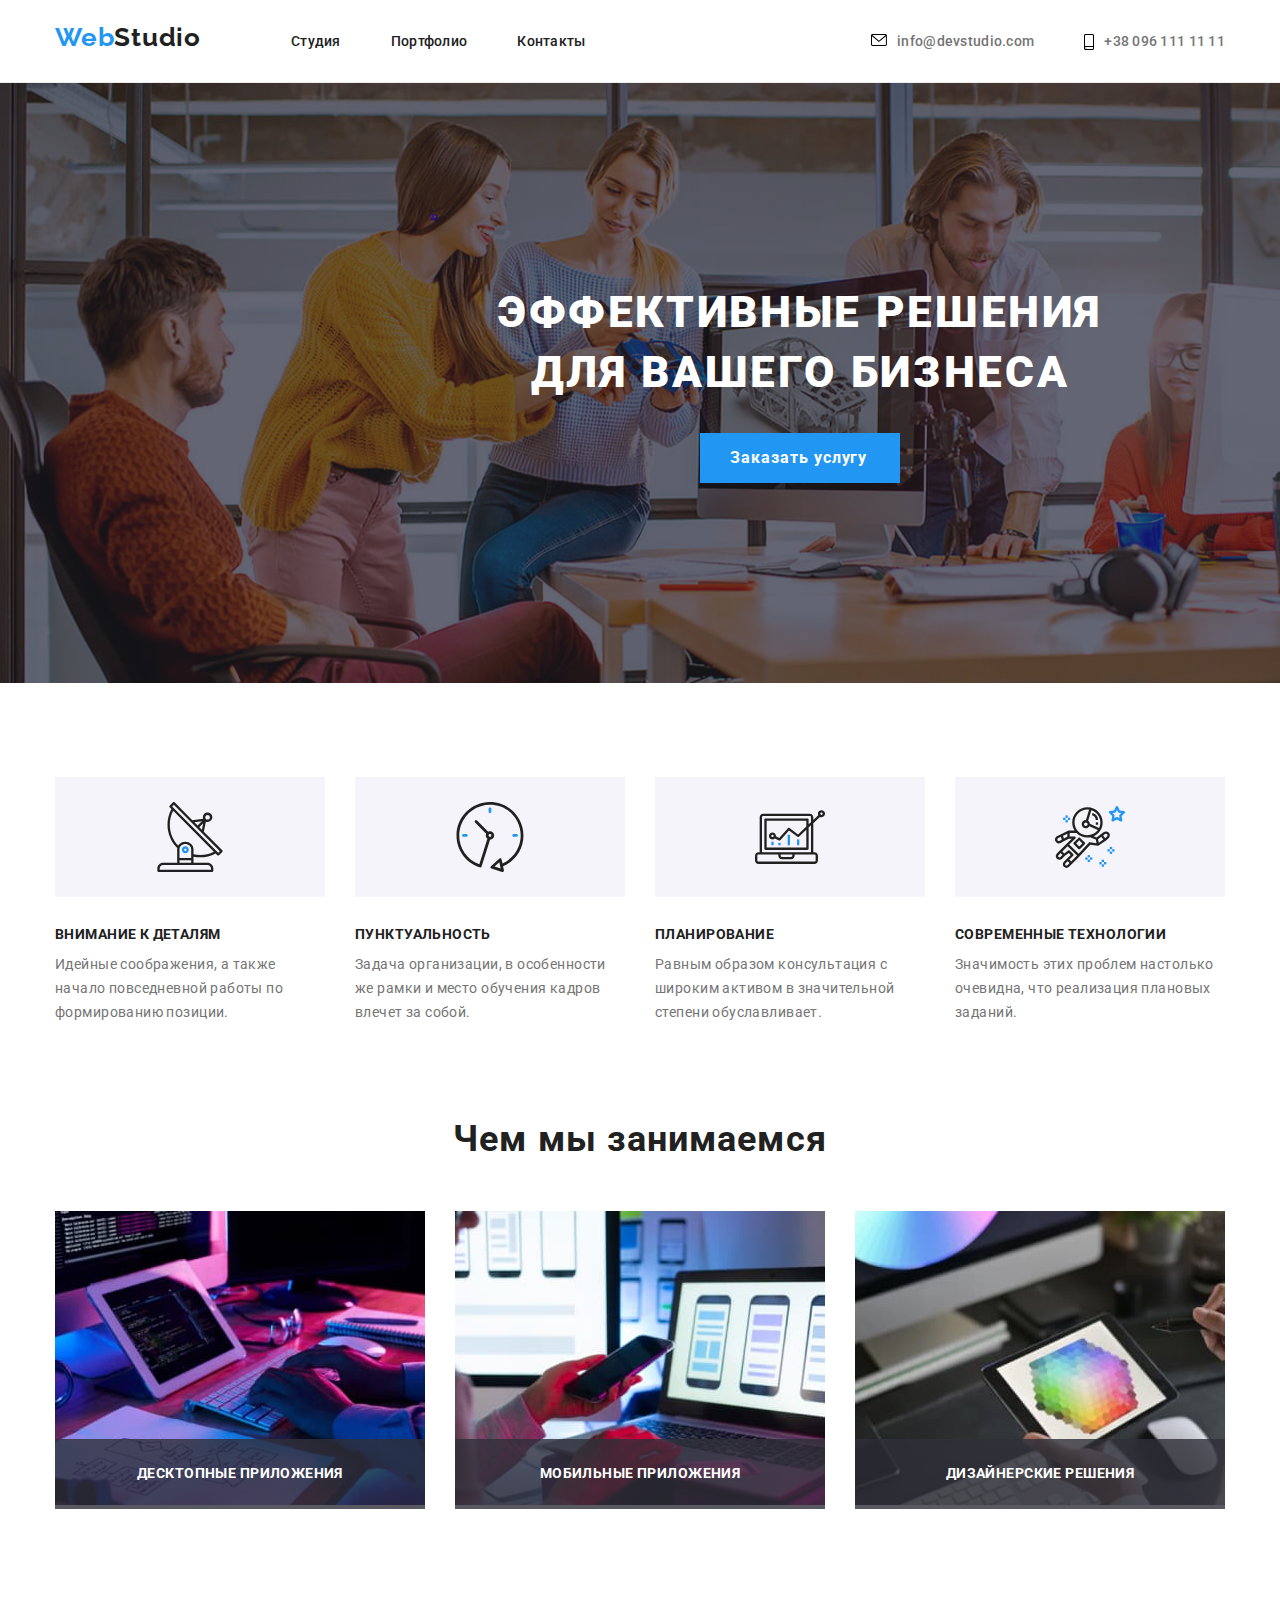
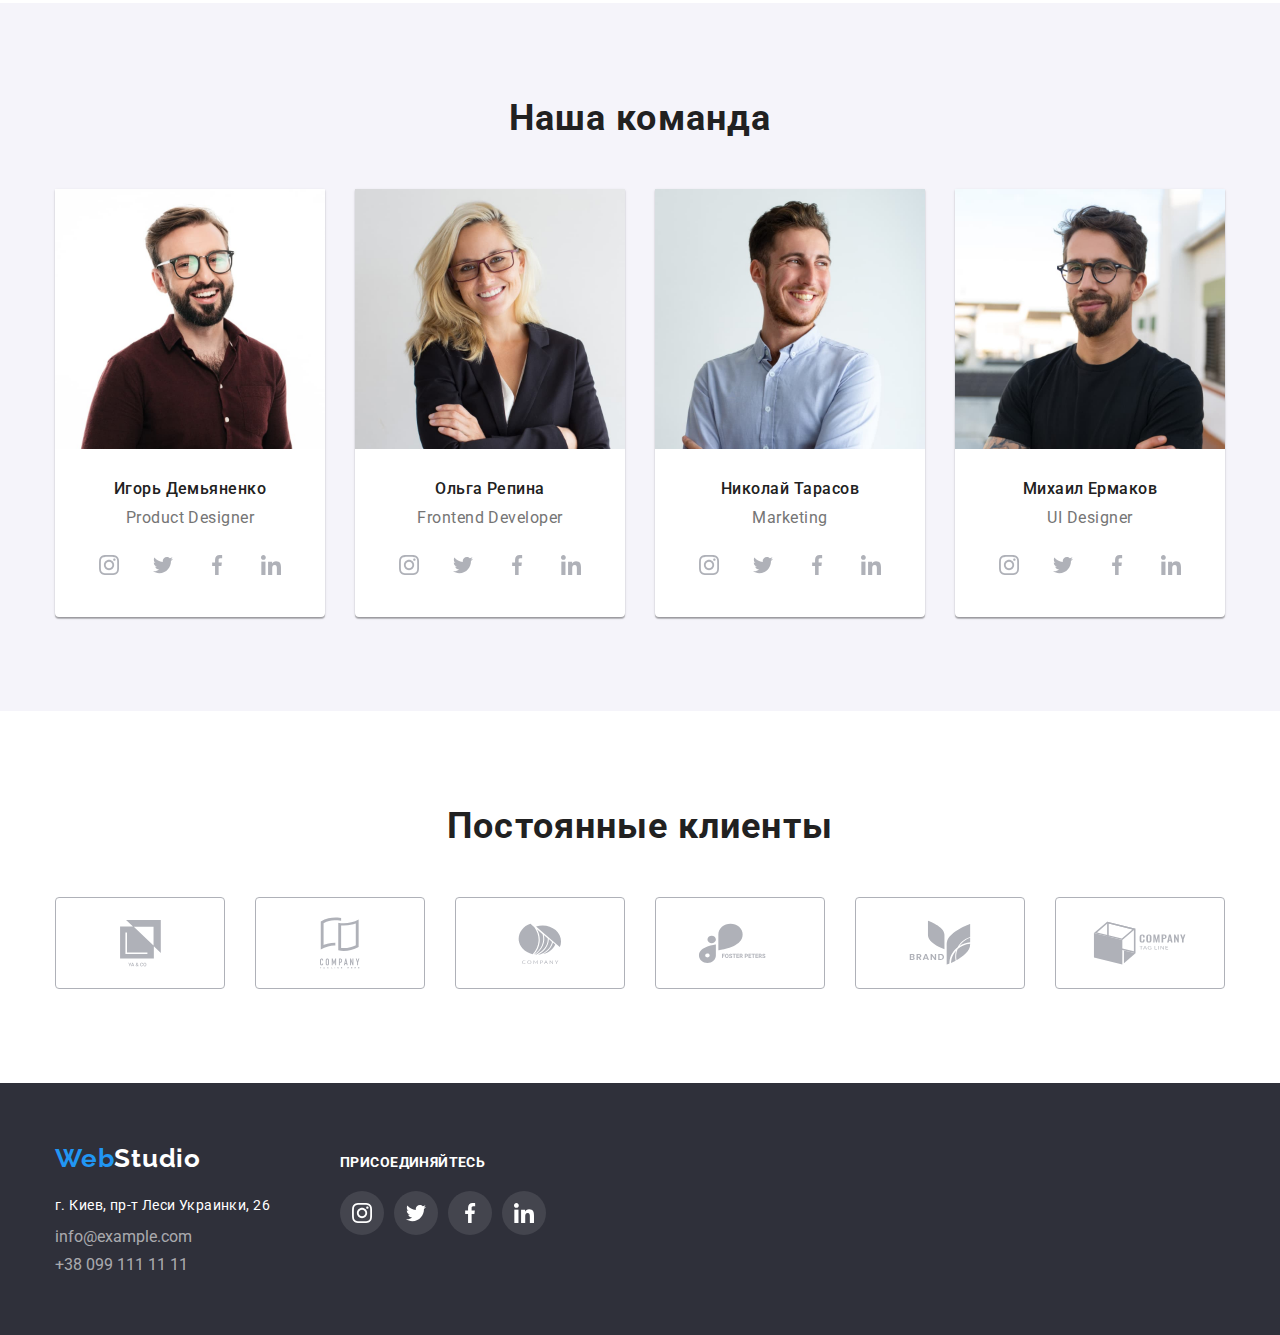
==== index.html @ 9658bedc "copy" ====
<!DOCTYPE html>
<html lang="ru">
  <head>
    <meta charset="UTF-8" />
    <meta http-equiv="X-UA-Compatible" content="IE=edge" />
    <meta name="viewport" content="width=device-width, initial-scale=1.0" />
    <!-- normalize link -->
    <link
      rel="stylesheet"
      href="https://cdnjs.cloudflare.com/ajax/libs/modern-normalize/1.0.0/modern-normalize.min.css"
    />
    <!-- font family link -->
    <link rel="preconnect" href="https://fonts.googleapis.com" />
    <link rel="preconnect" href="https://fonts.gstatic.com" crossorigin />
    <link
      href="https://fonts.googleapis.com/css2?family=Raleway:wght@700&family=Roboto:wght@400;500;700;900&display=swap"
      rel="stylesheet"
    />
    <!-- css style link -->
    <link rel="stylesheet" href="./css/style.css" />
    <title>WebStudio</title>
  </head>

  <body>
    <!-- Header -->
    <header class="header">
      <div class="container">
        <a id="logo" href="" lang="en"><span>Web</span>Studio</a>
        <!-- Navigation -->
        <nav>
          <ul class="nostyle-ul header-nav header-links">
            <li>
              <a href="./index.html">Студия</a>
            </li>
            <li>
              <a href="./portfolio.html">Портфолио</a>
            </li>
            <li>
              <a href="">Контакты</a>
            </li>
          </ul>
        </nav>
        <!-- Contact Info -->
        <ul class="nostyle-ul header-contacts header-links">
          <li>
            <a href="mailto:info@devstudio.com" target="_blank" rel="noopener noreferrer">
              <div>
                <svg class="icon-envelope">
                  <use href="./img/spite.svg#icon-envelope"></use>
                </svg>
              </div>
              <div>info@devstudio.com</div>
            </a>
          </li>
          <li>
            <a href="tel:+380961111111">
              <div>
                <svg class="icon-smartphone">
                  <use href="./img/spite.svg#icon-smartphone"></use>
                </svg>
              </div>
              <div>+38 096 111 11 11</div>
            </a>
          </li>
        </ul>
      </div>
    </header>
    <!-- Main -->
    <main>
      <!-- Hero -->
      <section class="hero">
        <div class="container">
          <h1>Эффективные решения для вашего бизнеса</h1>
          <button type="button" data-modal-open>Заказать услугу</button>
        </div>
      </section>
      <!-- Strength -->
      <section class="strength">
        <div class="container">
          <h2 hidden>Strength</h2>
          <ul class="nostyle-ul">
            <li>
              <div class="strength-img-container">
                <svg class="strength-icons">
                  <use href="./img/spite.svg#icon-antenna"></use>
                </svg>
              </div>
              <h3>Внимание к деталям</h3>
              <p>
                Идейные соображения, а также начало повседневной работы по формированию позиции.
              </p>
            </li>
            <li>
              <div class="strength-img-container">
                <svg class="strength-icons">
                  <use href="./img/spite.svg#icon-clock"></use>
                </svg>
              </div>
              <h3>Пунктуальность</h3>
              <p>
                Задача организации, в особенности же рамки и место обучения кадров влечет за собой.
              </p>
            </li>
            <li>
              <div class="strength-img-container">
                <svg class="strength-icons">
                  <use href="./img/spite.svg#icon-diagram"></use>
                </svg>
              </div>
              <h3>Планирование</h3>
              <p>
                Равным образом консультация с широким активом в значительной степени обуславливает.
              </p>
            </li>
            <li>
              <div class="strength-img-container">
                <svg class="strength-icons">
                  <use href="./img/spite.svg#icon-astronaut"></use>
                </svg>
              </div>
              <h3>Современные технологии</h3>
              <p>Значимость этих проблем настолько очевидна, что реализация плановых заданий.</p>
            </li>
          </ul>
        </div>
      </section>
      <!-- About -->
      <section class="about">
        <div class="container">
          <h2>Чем мы занимаемся</h2>
          <ul class="nostyle-ul">
            <li>
              <img src="./img/about/pc.jpg" alt="pc" width="370" height="294" />
              <p>Десктопные приложения</p>
            </li>
            <li>
              <img src="./img/about/phone.jpg" alt="phone" width="370" height="294" />
              <p>Мобильные приложения</p>
            </li>
            <li>
              <img src="./img/about/tablet.jpg" alt="tablet" width="370" height="294" />
              <p>Дизайнерские решения</p>
            </li>
          </ul>
        </div>
      </section>
      <!-- Team -->
      <section class="team">
        <div class="container">
          <h2>Наша команда</h2>
          <ul class="nostyle-ul">
            <li>
              <img
                src="./img/team/product_designer.jpg"
                alt="Product Designe"
                width="270"
                height="260"
              />
              <div class="team-member">
                <h3>Игорь Демьяненко</h3>
                <p lang="en">Product Designer</p>
                <div class="sm-list-container">
                  <a class="sm-icon-container" href="">
                    <svg class="sm-icon">
                      <use href="./img/spite.svg#icon-instagram"></use>
                    </svg>
                  </a>
                  <a class="sm-icon-container" href="">
                    <svg class="sm-icon">
                      <use href="./img/spite.svg#icon-twitter"></use>
                    </svg>
                  </a>
                  <a class="sm-icon-container" href="">
                    <svg class="sm-icon">
                      <use href="./img/spite.svg#icon-facebook"></use>
                    </svg>
                  </a>
                  <a class="sm-icon-container" href="">
                    <svg class="sm-icon">
                      <use href="./img/spite.svg#icon-linkedin"></use>
                    </svg>
                  </a>
                </div>
              </div>
            </li>
            <li>
              <img
                src="./img/team/frontend_developer.jpg"
                alt="Frontend Developer"
                width="270"
                height="260"
              />
              <div class="team-member">
                <h3>Ольга Репина</h3>
                <p lang="en">Frontend Developer</p>
                <div class="sm-list-container">
                  <a class="sm-icon-container" href="">
                    <svg class="sm-icon">
                      <use href="./img/spite.svg#icon-instagram"></use>
                    </svg>
                  </a>
                  <a class="sm-icon-container" href="">
                    <svg class="sm-icon">
                      <use href="./img/spite.svg#icon-twitter"></use>
                    </svg>
                  </a>
                  <a class="sm-icon-container" href="">
                    <svg class="sm-icon">
                      <use href="./img/spite.svg#icon-facebook"></use>
                    </svg>
                  </a>
                  <a class="sm-icon-container" href="">
                    <svg class="sm-icon">
                      <use href="./img/spite.svg#icon-linkedin"></use>
                    </svg>
                  </a>
                </div>
              </div>
            </li>
            <li>
              <img src="./img/team/marketing.jpg" alt="Marketing" width="270" height="260" />
              <div class="team-member">
                <h3>Николай Тарасов</h3>
                <p lang="en">Marketing</p>
                <div class="sm-list-container">
                  <a class="sm-icon-container" href="">
                    <svg class="sm-icon">
                      <use href="./img/spite.svg#icon-instagram"></use>
                    </svg>
                  </a>
                  <a class="sm-icon-container" href="">
                    <svg class="sm-icon">
                      <use href="./img/spite.svg#icon-twitter"></use>
                    </svg>
                  </a>
                  <a class="sm-icon-container" href="">
                    <svg class="sm-icon">
                      <use href="./img/spite.svg#icon-facebook"></use>
                    </svg>
                  </a>
                  <a class="sm-icon-container" href="">
                    <svg class="sm-icon">
                      <use href="./img/spite.svg#icon-linkedin"></use>
                    </svg>
                  </a>
                </div>
              </div>
            </li>
            <li>
              <img src="./img/team/ui_designer.jpg" alt="UI Designer" width="270" height="260" />
              <div class="team-member">
                <h3>Михаил Ермаков</h3>
                <p lang="en">UI Designer</p>
                <div class="sm-list-container">
                  <a class="sm-icon-container" href="">
                    <svg class="sm-icon">
                      <use href="./img/spite.svg#icon-instagram"></use>
                    </svg>
                  </a>
                  <a class="sm-icon-container" href="">
                    <svg class="sm-icon">
                      <use href="./img/spite.svg#icon-twitter"></use>
                    </svg>
                  </a>
                  <a class="sm-icon-container" href="">
                    <svg class="sm-icon">
                      <use href="./img/spite.svg#icon-facebook"></use>
                    </svg>
                  </a>
                  <a class="sm-icon-container" href="">
                    <svg class="sm-icon">
                      <use href="./img/spite.svg#icon-linkedin"></use>
                    </svg>
                  </a>
                </div>
              </div>
            </li>
          </ul>
        </div>
      </section>
      <!-- Clients -->
      <section class="clients">
        <div class="container">
          <h2>Постоянные клиенты</h2>
          <ul class="nostyle-ul clients-list-container">
            <li>
              <a class="clients-icon-container" href="">
                <svg width="41px" height="46.7px">
                  <use href="./img/spite.svg#icon-client-1"></use>
                </svg>
              </a>
            </li>
            <li>
              <a class="clients-icon-container" href="">
                <svg width="40px" height="52px">
                  <use href="./img/spite.svg#icon-client-2"></use>
                </svg>
              </a>
            </li>
            <li>
              <a class="clients-icon-container" href="">
                <svg width="43.5px" height="41.2px">
                  <use href="./img/spite.svg#icon-client-3"></use>
                </svg>
              </a>
            </li>
            <li>
              <a class="clients-icon-container" href="">
                <svg width="84.4px" height="40.6px">
                  <use href="./img/spite.svg#icon-client-4"></use>
                </svg>
              </a>
            </li>
            <li>
              <a class="clients-icon-container" href="">
                <svg width="62.5px" height="45.4px">
                  <use href="./img/spite.svg#icon-client-5"></use>
                </svg>
              </a>
            </li>
            <li>
              <a class="clients-icon-container" href="">
                <svg width="93.8px" height="43.9px">
                  <use href="./img/spite.svg#icon-client-6"></use>
                </svg>
              </a>
            </li>
          </ul>
        </div>
      </section>
    </main>
    <!-- Footer -->
    <footer class="footer">
      <div class="container">
        <address class="address">
          <a id="logo" href="" lang="ea"><span>Web</span>Studio</a>
          <ul class="nostyle-ul">
            <li>
              <a
                class="address-location"
                href="https://goo.gl/maps/qdQRPe8Dp2wHUqhv6"
                target="_blank"
                rel="noopener noreferrer"
                >г. Киев, пр-т Леси Украинки, 26</a
              >
            </li>
            <li>
              <a class="address-contacts" href="mailto:info@example.com">info@example.com</a>
            </li>
            <li>
              <a class="address-contacts" href="tel:+380991111111">+38 099 111 11 11</a>
            </li>
          </ul>
        </address>
        <div class="footer-sm">
          <p>присоединяйтесь</p>
          <div class="sm-list-container">
            <a class="sm-icon-container" href="">
              <svg class="sm-icon">
                <use href="./img/spite.svg#icon-instagram"></use>
              </svg>
            </a>
            <a class="sm-icon-container" href="">
              <svg class="sm-icon">
                <use href="./img/spite.svg#icon-twitter"></use>
              </svg>
            </a>
            <a class="sm-icon-container" href="">
              <svg class="sm-icon">
                <use href="./img/spite.svg#icon-facebook"></use>
              </svg>
            </a>
            <a class="sm-icon-container" href="">
              <svg class="sm-icon">
                <use href="./img/spite.svg#icon-linkedin"></use>
              </svg>
            </a>
          </div>
        </div>
      </div>
    </footer>
    <!-- Backdrop -->
    <div class="backdrop is-hidden" data-modal>
      <div class="backdrop-content">
        <button class="backdrop-close-button" data-modal-close>
          <svg class="close-button">
            <use href="./img/spite.svg#icon-Vector"></use>
          </svg>
        </button>
      </div>
    </div>
    <!-- js link -->
    <script src="./js/modal.js"></script>
  </body>
</html>
---- css/style.css ----
/* var */
:root {
  --blueish: #2196f3;
  --blackish: #212121;
  --greyish: #757575;
  --main-font: 'Roboto', sans-serif;
  --logo-font: 'Raleway', sans-serif;
}
/* tags */
body {
  font-family: var(--main-font);
  color: var(--blackish);
}
a {
  text-decoration: none;
  color: inherit;
  cursor: pointer;
}
button {
  cursor: pointer;
}
h1,
h2,
h3,
h4,
h5,
h6,
p {
  margin-top: 0;
  margin-bottom: 0;
}
ol,
ul {
  margin-top: 0;
  margin-bottom: 0;
  padding-left: 0;
}
/* global */
.container {
  width: 1200px;
  margin: 0 auto;
  padding: 0 15px;
}
.nostyle-ul {
  list-style: none;
}
#logo {
  font-family: var(--logo-font);
  font-weight: 700;
  font-size: 26px;
  line-height: 1.19;
  letter-spacing: 0.03em;
}
#logo span {
  color: var(--blueish);
}
.sm-list-container {
  width: 206px;
  display: flex;
  justify-content: space-between;
}
.sm-icon-container {
  display: flex;
  justify-content: center;
  align-items: center;
  width: 44px;
  height: 44px;
  border-radius: 50%;
  transition: background-color 250ms cubic-bezier(0.4, 0, 0.2, 1);
}
.sm-icon-container:hover .sm-icon,
.sm-icon-container:focus .sm-icon {
  fill: #ffffff;
}
.sm-icon {
  width: 20px;
  height: 20px;
  fill: #afb1b8;
  transition: fill 250ms cubic-bezier(0.4, 0, 0.2, 1);
}
/* index */
/* header */
.header {
  border-bottom: 1px solid #ececec;
}
.header .container {
  display: flex;
  align-items: baseline;
}
.header #logo {
  margin-right: 90px;
}
.header-links a {
  font-weight: 500;
  font-size: 14px;
  line-height: 1.14;
  letter-spacing: 0.02em;
  transition: color 250ms cubic-bezier(0.4, 0, 0.2, 1), fill 250ms cubic-bezier(0.4, 0, 0.2, 1);
}
.header-links a:hover,
.header-links a:focus {
  color: var(--blueish);
  fill: var(--blueish);
}
.header-nav {
  display: flex;
}
.header-nav li {
  position: relative;
  padding: 32px 0;
}
.header-nav li:not(:last-child) {
  margin-right: 50px;
}
.header-nav a {
  transition: color 250ms cubic-bezier(0.4, 0, 0.2, 1);
}
.header-nav a::after,
.header-nav a::after {
  position: absolute;
  bottom: -1px;
  left: 0;
  content: '';
  width: 100%;
  height: 4px;
  background-color: transparent;
  border-radius: 2px;
  opacity: 1;
  transition: background-color 250ms cubic-bezier(0.4, 0, 0.2, 1);
}
.header-nav a:hover::after,
.header-nav a:focus::after {
  background-color: var(--blueish);
}
.header-contacts {
  display: flex;
  margin-left: auto;
  color: var(--greyish);
}
.header-contacts li:first-child {
  margin-right: 50px;
}

.header-contacts a {
  display: flex;
  flex-direction: row;
}
.header-contacts div:nth-child(2n - 1) {
  margin-right: 10px;
}
.icon-envelope {
  width: 16px;
  height: 12px;
}
.icon-smartphone {
  width: 10px;
  height: 16px;
}
/* main */
/* hero */
.hero {
  background-color: #c4c4c4;
  background-image: linear-gradient(rgba(47, 48, 58, 0.4), rgba(47, 48, 58, 0.4)),
    url('../img/hero/hero-background.png');
  background-size: cover;
  margin: 0 auto;
  width: 1600px;
}
.hero .container {
  padding: 200px 0;
}
.hero h1 {
  margin: 0 auto 30px;
  width: 700px;
  font-weight: 900;
  font-size: 44px;
  line-height: 1.36;
  text-align: center;
  letter-spacing: 0.06em;
  text-transform: uppercase;
  color: #ffffff;
}
.hero button {
  background: var(--blueish);
  display: flex;
  align-items: center;
  margin: auto;
  padding: 10px 30px;
  border: none;
  width: 200px;
  height: 50px;
  font-weight: 700;
  font-size: 16px;
  line-height: 1.88;
  letter-spacing: 0.06em;
  color: #ffffff;
}
/* strength */
.strength {
  padding-top: 94px;
}
.strength ul {
  display: flex;
}
.strength li {
  width: 270px;
}
.strength li:not(:last-child) {
  margin-right: 30px;
}
.strength-img-container {
  background-color: #f5f4fa;
  display: flex;
  justify-content: center;
  align-items: center;
  margin-bottom: 30px;
  height: 120px;
}
.strength-icons {
  width: 70px;
  height: 70px;
}
.strength h3 {
  margin-bottom: 10px;
  font-weight: 700;
  font-size: 14px;
  line-height: 1.14;
  letter-spacing: 0.03em;
  text-transform: uppercase;
}
.strength p {
  font-size: 14px;
  line-height: 1.7;
  letter-spacing: 0.03em;
  color: var(--greyish);
}
/* about */
.about {
  padding-top: 94px;
  padding-bottom: 94px;
}
.about h2 {
  margin-bottom: 50px;
  font-weight: 700;
  font-size: 36px;
  line-height: 1.17;
  text-align: center;
  letter-spacing: 0.03em;
}
.about ul {
  display: flex;
  margin-top: -30px;
  margin-right: -30px;
}
.about li {
  position: relative;
  margin-top: 30px;
  margin-right: 30px;
}
.about p {
  background: rgba(47, 48, 58, 0.8);
  position: absolute;
  bottom: 0;
  left: 0;
  padding: 27px 0;
  width: 100%;
  font-family: var(--main-font);
  font-weight: 700;
  font-size: 14px;
  line-height: 1.14;
  text-align: center;
  letter-spacing: 0.03em;
  text-transform: uppercase;
  color: #ffffff;
}
/* team */
.team {
  background: #f5f4fa;
  padding-top: 94px;
  padding-bottom: 94px;
}
.team h2 {
  margin-bottom: 50px;
  font-weight: 700;
  font-size: 36px;
  line-height: 1.17;
  text-align: center;
  letter-spacing: 0.03em;
}
.team ul {
  display: flex;
  margin-top: -30px;
  margin-right: -30px;
}
.team li {
  background: #ffffff;
  margin-top: 30px;
  margin-right: 30px;
  box-shadow: 0px 1px 3px rgba(0, 0, 0, 0.12), 0px 1px 1px rgba(0, 0, 0, 0.14),
    0px 2px 1px rgba(0, 0, 0, 0.2);
  border-radius: 0px 0px 4px 4px;
}
.team img {
  display: block;
}
.team-member {
  padding: 30px 32px;
}
.team h3 {
  margin-bottom: 10px;
  font-weight: 500;
  font-size: 16px;
  line-height: 1.19;
  text-align: center;
  letter-spacing: 0.03em;
}
.team p {
  margin-bottom: 16px;
  font-weight: 400;
  font-size: 16px;
  line-height: 1.19;
  text-align: center;
  letter-spacing: 0.03em;
  color: var(--greyish);
}
/* clients */
.clients {
  padding-top: 94px;
  padding-bottom: 94px;
}
.clients h2 {
  margin-bottom: 50px;
  font-family: var(--main-font);
  font-weight: 700;
  font-size: 36px;
  line-height: 1.17;
  text-align: center;
  letter-spacing: 0.03em;
  color: var(--blackish);
}
.clients-list-container {
  display: flex;
  justify-content: space-between;
}
.clients-icon-container {
  display: flex;
  justify-content: center;
  align-items: center;
  width: 170px;
  height: 92px;
  border: 1px solid #afb1b8;
  border-radius: 4px;
  fill: #afb1b8;
  transition: fill 250ms cubic-bezier(0.4, 0, 0.2, 1), border 250ms cubic-bezier(0.4, 0, 0.2, 1);
}
.clients-icon-container:hover,
.clients-icon-container:focus {
  fill: var(--blueish);
  border: 1px solid var(--blueish);
  border-radius: 4px;
}
/* portfolio */
.portfolio {
  margin-top: 94px;
  margin-bottom: 94px;
}
.portfolio-navigation {
  margin-bottom: 50px;
  display: flex;
  justify-content: center;
}
.portfolio-navigation li:not(:last-child) {
  margin-right: 8px;
}
.portfolio-navigation button {
  background: #f5f4fa;
  padding: 6px 22px;
  border: none;
  border-radius: 4px;
  font-family: inherit;
  font-weight: 500;
  font-size: 16px;
  line-height: 1.63;
  letter-spacing: 0.03em;
  color: inherit;
  transition: color 250ms cubic-bezier(0.4, 0, 0.2, 1),
    background-color 250ms cubic-bezier(0.4, 0, 0.2, 1);
}
.portfolio-navigation button:hover,
.portfolio-navigation button:focus {
  cursor: pointer;
  color: #ffffff;
  background-color: var(--blueish);
}
.portfolio-content {
  display: flex;
  flex-wrap: wrap;
}
.portfolio-content a {
  display: block;
  transition: box-shadow 250ms cubic-bezier(0.4, 0, 0.2, 1);
}
.portfolio-content a:hover,
.portfolio-content a:focus {
  box-shadow: 0px 1px 1px rgba(0, 0, 0, 0.12), 0px 4px 4px rgba(0, 0, 0, 0.06),
    1px 4px 6px rgba(0, 0, 0, 0.16);
}
.portfolio-content a:hover .portfolio-overlay,
.portfolio-content a:focus .portfolio-overlay {
  transform: none;
}
.portfolio-content li:not(:nth-child(-n + 3)) {
  margin-top: 30px;
}
.portfolio-content li:not(:nth-child(3n)) {
  margin-right: 30px;
}
.portfolio-content img {
  display: block;
}
.portfolio-overlay-container {
  position: relative;
  overflow: hidden;
}
.portfolio .portfolio-overlay {
  background: rgba(33, 150, 243, 0.9);
  display: block;
  position: absolute;
  top: 0;
  left: 0;
  padding: 63px 24px;
  width: 100%;
  height: 100%;
  transform: translateY(100%);
  transition: transform 250ms cubic-bezier(0.4, 0, 0.2, 1);
  overflow: auto;
  font-size: 18px;
  line-height: 1.56;
  color: #ffffff;
}
.portfolio-content-info {
  padding: 20px 24px;
  border: 1px solid #eeeeee;
}
.portfolio-content h2 {
  margin-bottom: 4px;
  font-weight: 700;
  font-size: 18px;
  line-height: 2;
  letter-spacing: 0.06em;
}
.portfolio-content p {
  font-weight: 400;
  font-size: 16px;
  line-height: 1.88;
  letter-spacing: 0.03em;
  color: var(--greyish);
}
/* footer */
.footer {
  background: #2f303a;
  padding-top: 60px;
  padding-bottom: 60px;
}
.footer .container {
  display: flex;
}
.footer #logo {
  font-style: normal;
  color: #ffffff;
}
footer ul {
  margin-top: 20px;
  font-style: normal;
}
.footer li:not(:last-child) {
  margin-bottom: 10px;
}
.address-location {
  font-weight: 400;
  font-size: 14px;
  line-height: 1.71;
  text-align: center;
  letter-spacing: 0.03em;
  color: #ffffff;
}
.address-contacts {
  color: rgba(255, 255, 255, 0.6);
}
.footer-sm {
  margin-top: 12px;
  margin-left: 70px;
}
.footer-sm p {
  margin-bottom: 20px;
  font-family: var(--main-font);
  font-weight: 700;
  font-size: 14px;
  line-height: 1.14;
  letter-spacing: 0.03em;
  text-transform: uppercase;
  color: #ffffff;
}
.footer .sm-icon-container {
  background-color: rgba(255, 255, 255, 0.1);
  border-radius: 50%;
}
.footer .sm-icon {
  fill: #ffffff;
}
.sm-icon-container:hover,
.sm-icon-container:focus {
  background-color: var(--blueish);
}
/* backdrop */
.backdrop {
  background: rgba(0, 0, 0, 0.2);
  position: fixed;
  top: 0;
  left: 0;
  width: 100vw;
  height: 100vh;
}
.backdrop-content {
  background-color: #ffffff;
  position: absolute;
  top: 50%;
  left: 50%;
  transform: translate(-50%, -50%);
  width: 528px;
  height: 581px;
}
.backdrop-close-button {
  background-color: #ffffff;
  display: flex;
  justify-content: center;
  align-items: center;
  position: absolute;
  top: 8px;
  right: 8px;
  width: 30px;
  height: 30px;
  border-radius: 50%;
  border: 1px solid #0000001a;
}
.close-button {
  width: 11px;
  height: 11px;
}
.is-hidden {
  visibility: hidden;
  opacity: 0;
  pointer-events: none;
  transition-property: visibility, opacity;
  transition-duration: 250ms;
  transition-timing-function: cubic-bezier(0.4, 0, 0.2, 1);
}
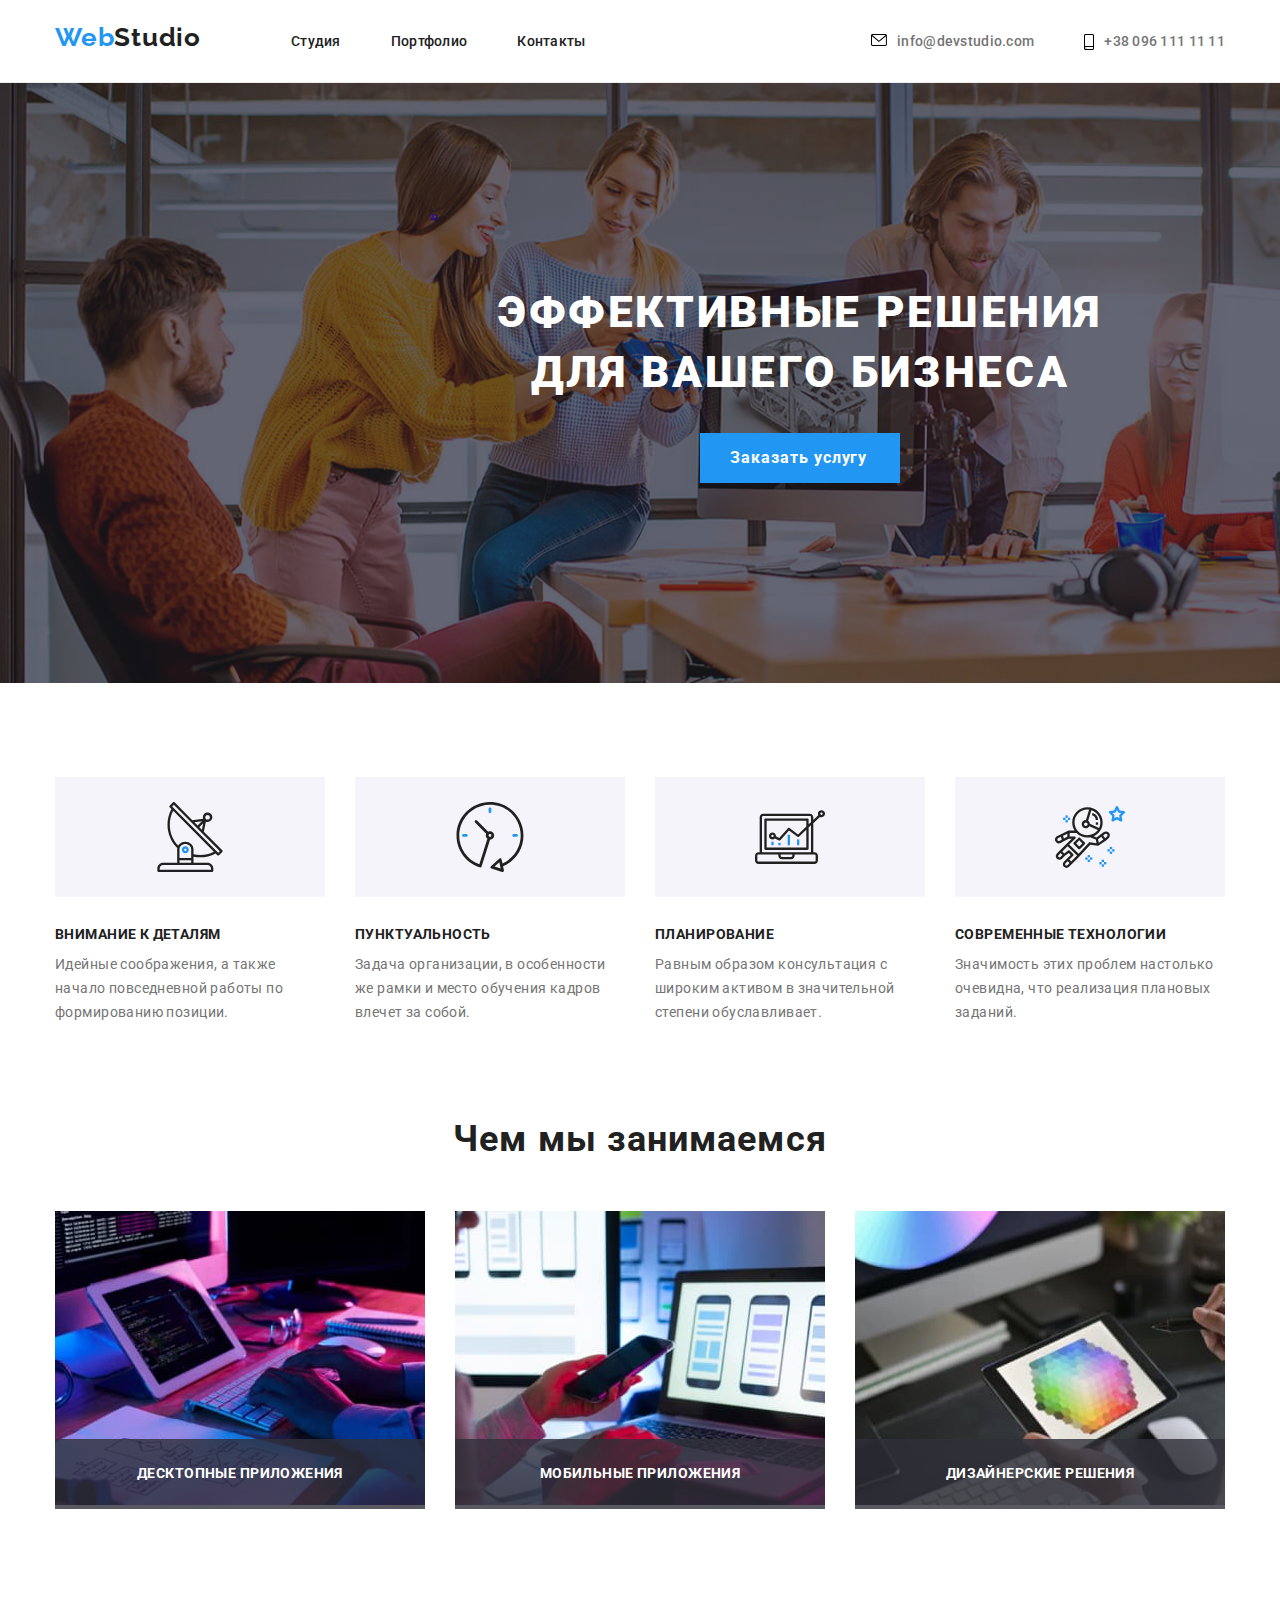
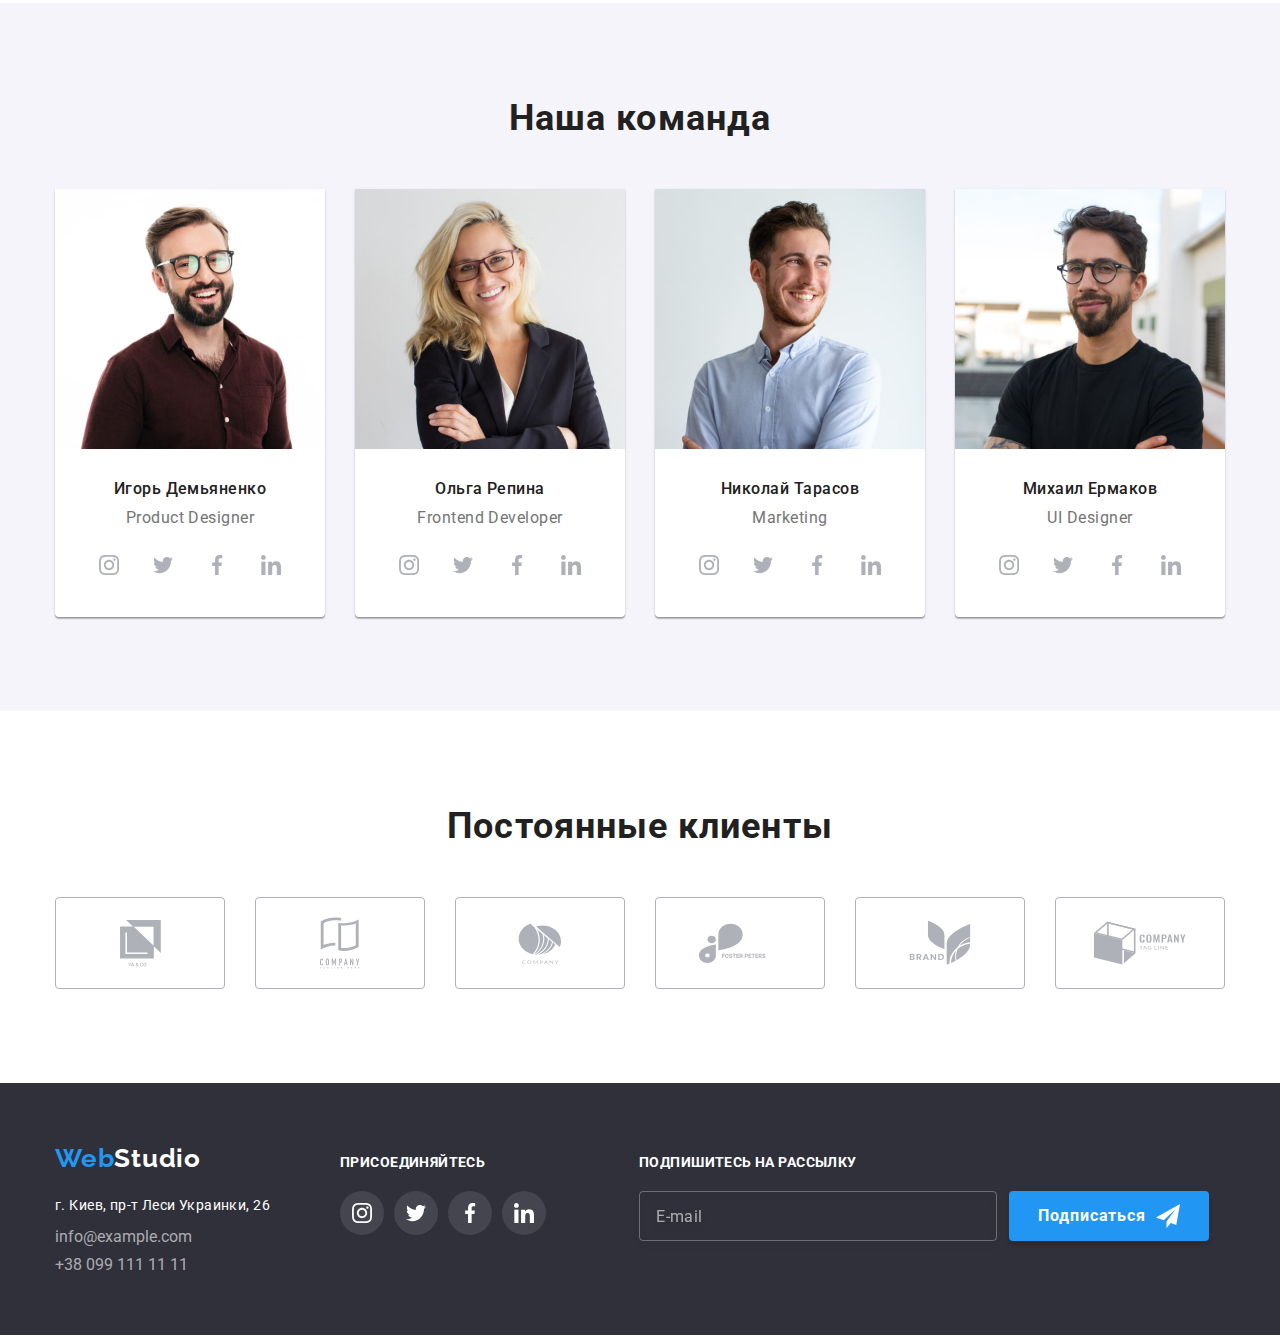
==== commit 88a622b0: "s1.0" ====
--- a/index.html
+++ b/index.html
@@ -377,16 +377,78 @@
             </a>
           </div>
         </div>
+        <div class="footer-email">
+          <p>Подпишитесь на рассылку</p>
+          <form>
+            <input type="email" name="contact-email" placeholder="E-mail" />
+            <button type="submit">
+              <p>Подписаться</p>
+              <svg class="footer-email-icon-send">
+                <use href="./img/spite.svg#icon-icon-send"></use>
+              </svg>
+            </button>
+          </form>
+        </div>
       </div>
     </footer>
     <!-- Backdrop -->
     <div class="backdrop is-hidden" data-modal>
       <div class="backdrop-content">
-        <button class="backdrop-close-button" data-modal-close>
-          <svg class="close-button">
+        <button class="backdrop-close-button-container" data-modal-close>
+          <svg class="backdrop-close-button">
             <use href="./img/spite.svg#icon-Vector"></use>
           </svg>
         </button>
+        <p>Оставьте свои данные, мы вам перезвоним</p>
+        <form class="backdrop-form">
+          <fieldset class="backdrop-user-info">
+            <label>
+              <span>Имя</span>
+              <span class="backdrop-input-container">
+                <input class="form-name" type="text" name="name" required />
+                <svg class="backdrop-icons">
+                  <use href="./img/spite.svg#icon-user-backdrop"></use>
+                </svg>
+              </span>
+            </label>
+            <label>
+              <span>Телефон</span>
+              <span class="backdrop-input-container">
+                <input class="form-tel" type="tel" name="tel" required />
+                <svg class="backdrop-icons">
+                  <use href="./img/spite.svg#icon-phone-backdrop"></use>
+                </svg>
+              </span>
+            </label>
+            <label>
+              <span>Почта</span>
+              <span class="backdrop-input-container">
+                <input class="form-email" type="email" name="email" />
+                <svg class="backdrop-icons">
+                  <use href="./img/spite.svg#icon-email-backdrop"></use>
+                </svg>
+              </span>
+            </label>
+            <label>
+              <span>Комментарий</span>
+              <textarea name="textarea" placeholder="Введите текст"></textarea>
+            </label>
+          </fieldset>
+          <fieldset class="backdrop-checkbox-container">
+            <input
+              type="checkbox"
+              name="backdrop-checkbox"
+              id="checkbox"
+              value="checked"
+              required
+            />
+            <label class="backdrop-checkbox-label" for="checkbox">
+              Соглашаюсь с рассылкой и принимаю
+              <a href="">Условия договора</a>
+            </label>
+          </fieldset>
+          <button type="submit">Отправить</button>
+        </form>
       </div>
     </div>
     <!-- js link -->
--- a/css/style.css
+++ b/css/style.css
@@ -17,6 +17,8 @@
   cursor: pointer;
 }
 button {
+  padding: 0;
+  border: none;
   cursor: pointer;
 }
 h1,
@@ -34,6 +36,11 @@
   margin-top: 0;
   margin-bottom: 0;
   padding-left: 0;
+}
+fieldset {
+  margin: 0;
+  padding: 0;
+  border: none;
 }
 /* global */
 .container {
@@ -512,6 +519,70 @@
 .sm-icon-container:focus {
   background-color: var(--blueish);
 }
+.footer-email {
+  margin-top: 12px;
+  margin-left: 93px;
+}
+.footer-email > p {
+  font-family: var(--main-font);
+  font-weight: 700;
+  font-size: 14px;
+  line-height: 1.14;
+  letter-spacing: 0.03em;
+  text-transform: uppercase;
+  color: #ffffff;
+}
+.footer-email form {
+  display: flex;
+  margin-top: 20px;
+}
+.footer-email input {
+  background: transparent;
+  margin-right: 12px;
+  padding: 15px 16px;
+  width: 358px;
+  height: 50px;
+  border: 1px solid rgba(255, 255, 255, 0.3);
+  filter: drop-shadow(0px 4px 4px rgba(0, 0, 0, 0.15));
+  border-radius: 4px;
+  transition: border-color 250ms cubic-bezier(0.4, 0, 0.2, 1);
+  color: #ffffff;
+}
+.footer-email input::placeholder {
+  font-family: var(--main-font);
+  font-weight: 400;
+  font-size: 16px;
+  line-height: 1.25;
+  letter-spacing: 0.03em;
+  color: rgba(255, 255, 255, 0.6);
+}
+.footer-email input:hover,
+.footer-email input:focus {
+  border-color: #ffffff;
+  outline: none;
+}
+.footer-email button {
+  background: #2196f3;
+  width: 200px;
+  height: 50px;
+  display: flex;
+  justify-content: center;
+  align-items: center;
+  box-shadow: 0px 4px 4px rgba(0, 0, 0, 0.15);
+  border-radius: 4px;
+  font-family: var(--main-font);
+  font-weight: 700;
+  font-size: 16px;
+  line-height: 1.86;
+  letter-spacing: 0.06em;
+  color: #ffffff;
+}
+.footer-email-icon-send {
+  fill: #ffffff;
+  margin-left: 10px;
+  width: 24px;
+  height: 24px;
+}
 /* backdrop */
 .backdrop {
   background: rgba(0, 0, 0, 0.2);
@@ -529,8 +600,9 @@
   transform: translate(-50%, -50%);
   width: 528px;
   height: 581px;
-}
-.backdrop-close-button {
+  padding: 40px;
+}
+.backdrop-close-button-container {
   background-color: #ffffff;
   display: flex;
   justify-content: center;
@@ -543,9 +615,152 @@
   border-radius: 50%;
   border: 1px solid #0000001a;
 }
-.close-button {
+.backdrop-close-button {
   width: 11px;
   height: 11px;
+}
+.backdrop-content p {
+  margin-bottom: 12px;
+  font-family: var(--main-font);
+  font-weight: 700;
+  font-size: 20px;
+  line-height: 1.15;
+  text-align: center;
+  letter-spacing: 0.03em;
+  color: #212121;
+}
+.backdrop-form {
+  display: flex;
+  flex-direction: column;
+  align-items: center;
+}
+.backdrop-user-info {
+  width: 100%;
+}
+.backdrop-user-info label {
+  width: 100%;
+  height: 40px;
+  font-family: var(--main-font);
+  font-weight: 400;
+  font-size: 12px;
+  line-height: 1.17;
+  letter-spacing: 0.01em;
+  color: #757575;
+}
+.backdrop-input-container {
+  display: block;
+  position: relative;
+  margin-top: 4px;
+  margin-bottom: 10px;
+}
+.backdrop-user-info input {
+  width: 100%;
+  height: 40px;
+  padding: 12px 16px 12px 42px;
+  border: 1px solid rgba(33, 33, 33, 0.2);
+  border-radius: 4px;
+  transition: border-color 250ms cubic-bezier(0.4, 0, 0.2, 1);
+}
+.backdrop-user-info input:hover,
+.backdrop-user-info input:focus,
+.backdrop-user-info textarea:hover,
+.backdrop-user-info textarea:focus {
+  border-color: var(--blueish);
+  outline: none;
+}
+.backdrop-icons {
+  position: absolute;
+  top: 50%;
+  left: 12px;
+  transform: translateY(-50%);
+  width: 12px;
+  height: 12px;
+  transition: fill 250ms cubic-bezier(0.4, 0, 0.2, 1);
+}
+.backdrop-user-info input:hover + .backdrop-icons,
+.backdrop-user-info input:focus + .backdrop-icons {
+  fill: var(--blueish);
+}
+.backdrop-user-info textarea {
+  width: 100%;
+  height: 120px;
+  margin-top: 4px;
+  margin-bottom: 20px;
+  padding: 12px 16px;
+  resize: none;
+  border: 1px solid rgba(33, 33, 33, 0.2);
+  border-radius: 4px;
+  transition: border-color 250ms cubic-bezier(0.4, 0, 0.2, 1);
+}
+.backdrop-user-info textarea::placeholder {
+  padding-top: 6px;
+  font-family: var(--main-font);
+  font-weight: 400;
+  font-size: 14px;
+  line-height: 1.14px;
+  letter-spacing: 0.01em;
+  color: rgba(117, 117, 117, 0.5);
+}
+.backdrop-checkbox-container {
+  position: relative;
+  margin-bottom: 30px;
+}
+#checkbox {
+  position: absolute;
+  white-space: nowrap;
+  width: 1px;
+  height: 1px;
+  overflow: hidden;
+  border: 0;
+  padding: 0;
+  clip: rect(0 0 0 0);
+  clip-path: inset(50%);
+  margin: -1px;
+}
+#checkbox:focus + .backdrop-checkbox-label::before {
+  background-image: none;
+  border: 2px solid var(--blueish);
+  border-radius: 1px;
+}
+#checkbox:checked + .backdrop-checkbox-label::before {
+  background-image: url(../img/checkbox-backdrop.svg);
+  background-position: center;
+  object-fit: cover;
+  border: none;
+}
+.backdrop-checkbox-label::before {
+  background-image: url(../img/border-backdrop.svg);
+  display: inline-block;
+  margin-right: 8.4px;
+  content: '';
+  width: 16px;
+  height: 15px;
+  transition: border 250ms cubic-bezier(0.4, 0, 0.2, 1);
+}
+.backdrop-checkbox-label {
+  font-family: var(--main-font);
+  font-weight: 400;
+  font-size: 14px;
+  line-height: 1.71;
+  letter-spacing: 0.03em;
+  color: #757575;
+}
+.backdrop-checkbox-label a {
+  text-decoration-line: underline;
+  color: var(--blueish);
+}
+.backdrop-form button {
+  width: 200px;
+  height: 50px;
+  background: #2196f3;
+  box-shadow: 0px 4px 4px rgba(0, 0, 0, 0.15);
+  border-radius: 4px;
+  font-family: var(--main-font);
+  font-weight: 700;
+  font-size: 16px;
+  line-height: 1.88;
+  letter-spacing: 0.06em;
+  color: #ffffff;
 }
 .is-hidden {
   visibility: hidden;
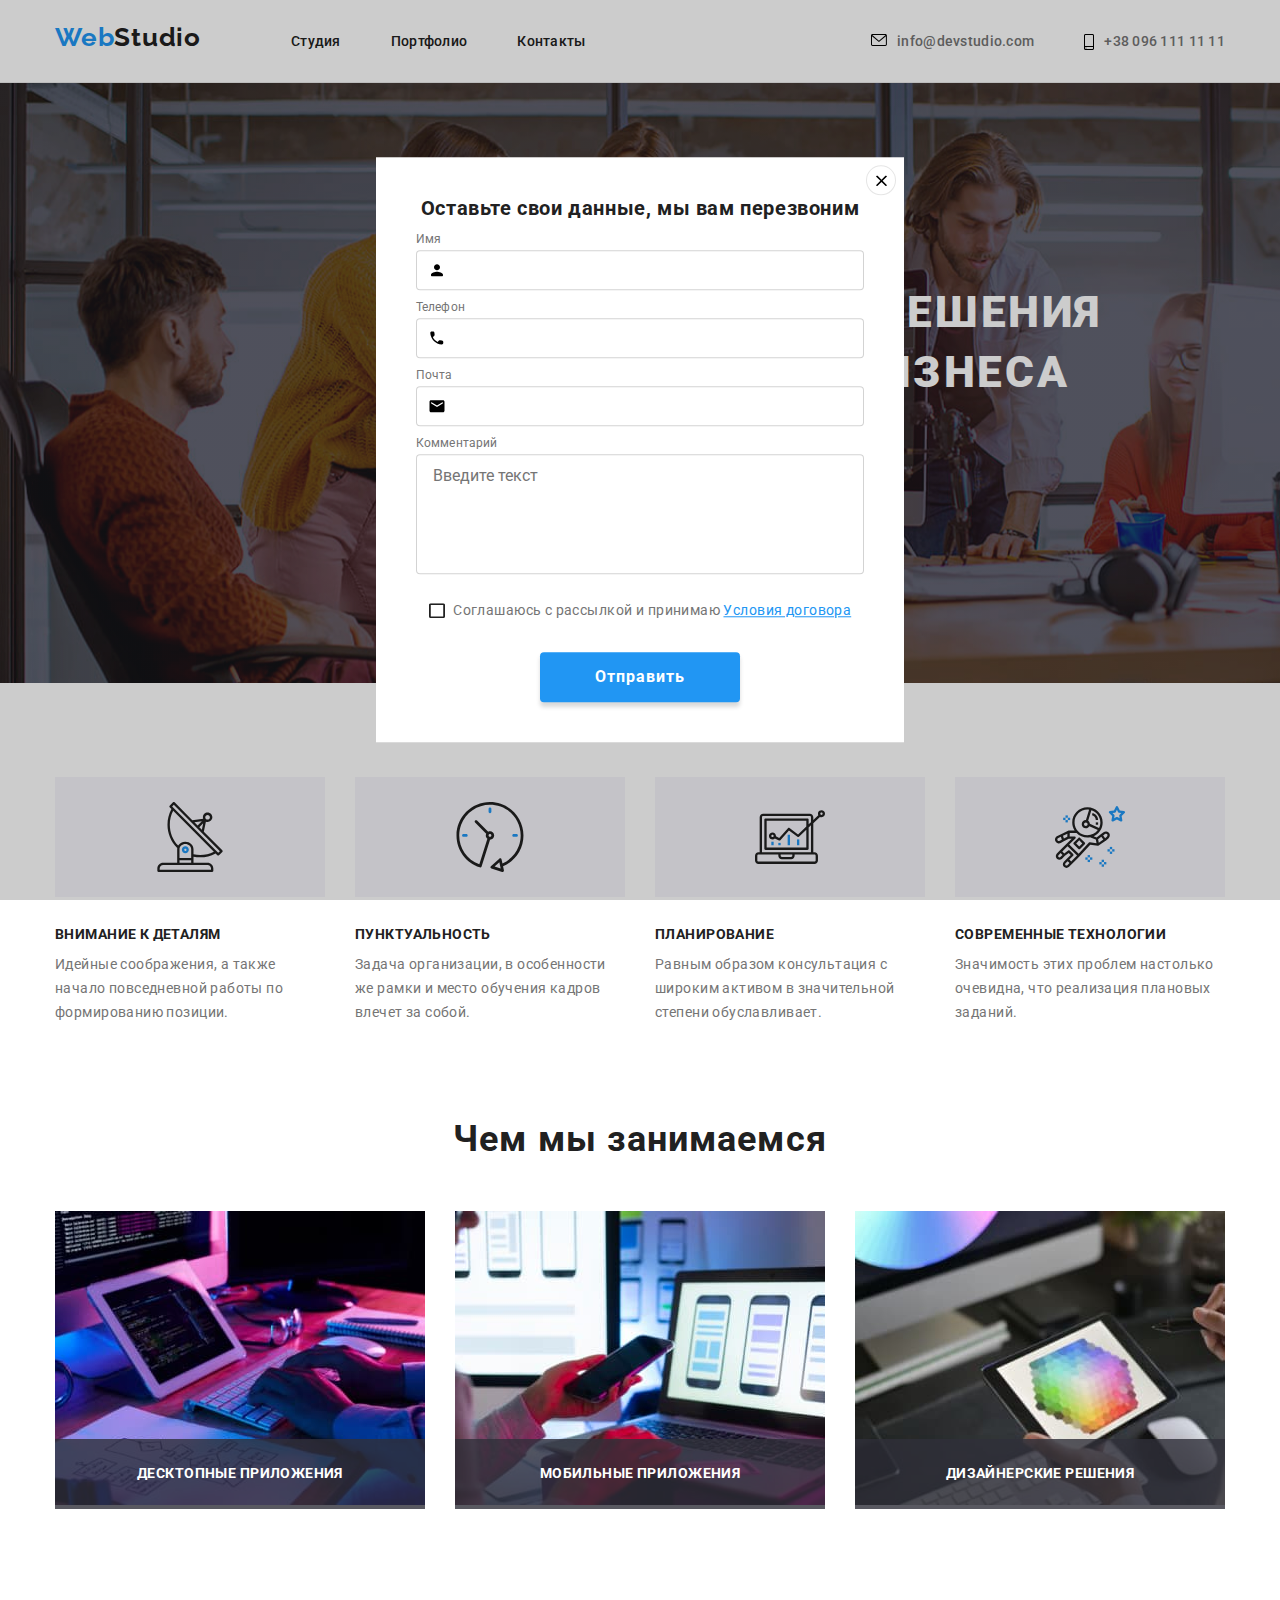
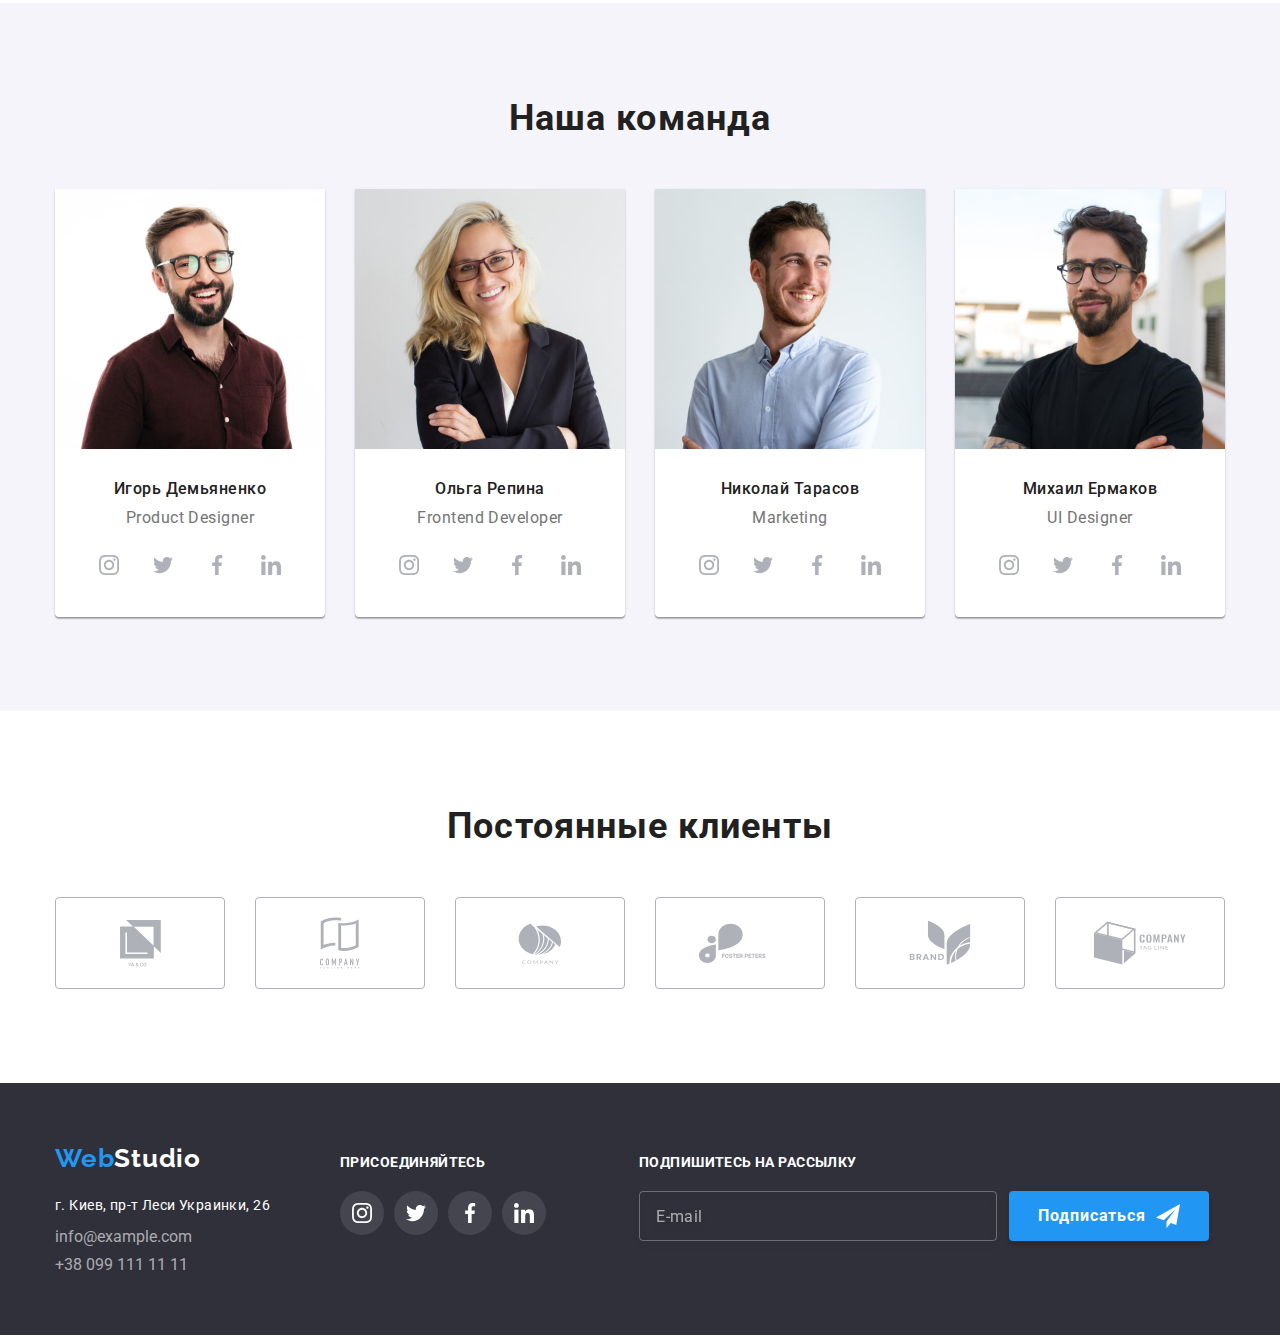
==== commit 8cde1501: "v2.3 redone" ====
--- a/index.html
+++ b/index.html
@@ -392,7 +392,8 @@
       </div>
     </footer>
     <!-- Backdrop -->
-    <div class="backdrop is-hidden" data-modal>
+    <div class="backdrop" data-modal>
+      <!-- is-hidden -->
       <div class="backdrop-content">
         <button class="backdrop-close-button-container" data-modal-close>
           <svg class="backdrop-close-button">
@@ -401,53 +402,74 @@
         </button>
         <p>Оставьте свои данные, мы вам перезвоним</p>
         <form class="backdrop-form">
-          <fieldset class="backdrop-user-info">
-            <label>
+          <div class="backdrop-user-container">
+            <label for="user-names" class="backdrop-user-info">
               <span>Имя</span>
-              <span class="backdrop-input-container">
-                <input class="form-name" type="text" name="name" required />
-                <svg class="backdrop-icons">
-                  <use href="./img/spite.svg#icon-user-backdrop"></use>
-                </svg>
-              </span>
             </label>
-            <label>
+            <div class="backdrop-user-info-container">
+              <input
+                type="text"
+                class="backdrop-user-info-input"
+                id="user-names"
+                name="user-names"
+                required
+              />
+              <svg class="backdrop-user-icon">
+                <use href="./img/spite.svg#icon-user-backdrop"></use>
+              </svg>
+            </div>
+            <label for="user-phone" class="backdrop-user-info">
               <span>Телефон</span>
-              <span class="backdrop-input-container">
-                <input class="form-tel" type="tel" name="tel" required />
-                <svg class="backdrop-icons">
-                  <use href="./img/spite.svg#icon-phone-backdrop"></use>
-                </svg>
-              </span>
             </label>
-            <label>
+            <div class="backdrop-user-info-container">
+              <input
+                type="phone"
+                class="backdrop-user-info-input"
+                id="user-phone"
+                name="user-tel"
+                required
+              />
+              <svg class="backdrop-user-icon">
+                <use href="./img/spite.svg#icon-phone-backdrop"></use>
+              </svg>
+            </div>
+            <label for="user-email" class="backdrop-user-info">
               <span>Почта</span>
-              <span class="backdrop-input-container">
-                <input class="form-email" type="email" name="email" />
-                <svg class="backdrop-icons">
-                  <use href="./img/spite.svg#icon-email-backdrop"></use>
-                </svg>
-              </span>
             </label>
-            <label>
-              <span>Комментарий</span>
-              <textarea name="textarea" placeholder="Введите текст"></textarea>
-            </label>
-          </fieldset>
-          <fieldset class="backdrop-checkbox-container">
+            <div class="backdrop-user-info-container">
+              <input
+                type="email"
+                class="backdrop-user-info-input"
+                id="user-email"
+                name="user-email"
+                required
+              />
+              <svg class="backdrop-user-icon">
+                <use href="./img/spite.svg#icon-email-backdrop"></use>
+              </svg>
+            </div>
+            <label for="user-comment" class="backdrop-user-comment"> Комментарий </label>
+            <textarea
+              class="backdrop-user-comment-textarea"
+              id="user-comment"
+              name="user-comment"
+              placeholder="Введите текст"
+            ></textarea>
+          </div>
+          <div class="backdrop-checkbox-container">
             <input
               type="checkbox"
+              class="backdrop-checkbox"
               name="backdrop-checkbox"
-              id="checkbox"
-              value="checked"
+              id="backdrop-checkbox"
               required
             />
-            <label class="backdrop-checkbox-label" for="checkbox">
-              Соглашаюсь с рассылкой и принимаю
+            <label for="backdrop-checkbox" class="backdrop-checkbox-label"
+              >Соглашаюсь с рассылкой и принимаю
               <a href="">Условия договора</a>
             </label>
-          </fieldset>
-          <button type="submit">Отправить</button>
+          </div>
+          <button type="submit" class="backdrop-submit-button">Отправить</button>
         </form>
       </div>
     </div>
--- a/css/style.css
+++ b/css/style.css
@@ -42,9 +42,13 @@
   padding: 0;
   border: none;
 }
+input {
+  margin: 0;
+  padding: 0;
+}
 /* global */
 .container {
-  width: 1200px;
+  max-width: 1200px;
   margin: 0 auto;
   padding: 0 15px;
 }
@@ -599,7 +603,6 @@
   left: 50%;
   transform: translate(-50%, -50%);
   width: 528px;
-  height: 581px;
   padding: 40px;
 }
 .backdrop-close-button-container {
@@ -614,6 +617,11 @@
   height: 30px;
   border-radius: 50%;
   border: 1px solid #0000001a;
+  transition: fill 250ms cubic-bezier(0.4, 0, 0.2, 1);
+}
+.backdrop-close-button-container:hover,
+.backdrop-close-button-container:focus {
+  fill: var(--blueish);
 }
 .backdrop-close-button {
   width: 11px;
@@ -627,85 +635,118 @@
   line-height: 1.15;
   text-align: center;
   letter-spacing: 0.03em;
-  color: #212121;
+  color: var(--blackish);
 }
 .backdrop-form {
-  display: flex;
-  flex-direction: column;
-  align-items: center;
+  width: 100%;
+}
+.backdrop-user-container {
+  margin-bottom: 20px;
+}
+.backdrop-user-info-container {
+  position: relative;
+  margin-top: 4px;
+  margin-bottom: 10px;
+}
+.backdrop-user-info-container:hover .backdrop-user-info-input {
+  border-color: var(--blueish);
+}
+.backdrop-user-info-container:hover .backdrop-user-icon {
+  fill: var(--blueish);
+}
+.backdrop-user-info-input:focus {
+  border-color: var(--blueish);
+  outline: none;
+}
+.backdrop-user-info-input:focus + .backdrop-user-icon {
+  fill: var(--blueish);
 }
 .backdrop-user-info {
-  width: 100%;
-}
-.backdrop-user-info label {
-  width: 100%;
-  height: 40px;
+  display: block;
+  width: max-content;
   font-family: var(--main-font);
   font-weight: 400;
   font-size: 12px;
   line-height: 1.17;
   letter-spacing: 0.01em;
-  color: #757575;
-}
-.backdrop-input-container {
-  display: block;
+  color: var(--greyish);
+}
+.backdrop-user-info-input {
   position: relative;
-  margin-top: 4px;
-  margin-bottom: 10px;
-}
-.backdrop-user-info input {
   width: 100%;
   height: 40px;
-  padding: 12px 16px 12px 42px;
+  padding: 12px;
+  padding-left: 42px;
   border: 1px solid rgba(33, 33, 33, 0.2);
   border-radius: 4px;
   transition: border-color 250ms cubic-bezier(0.4, 0, 0.2, 1);
 }
-.backdrop-user-info input:hover,
-.backdrop-user-info input:focus,
-.backdrop-user-info textarea:hover,
-.backdrop-user-info textarea:focus {
-  border-color: var(--blueish);
-  outline: none;
-}
-.backdrop-icons {
+.backdrop-user-icon {
   position: absolute;
   top: 50%;
   left: 12px;
+  width: 18px;
+  height: 18px;
   transform: translateY(-50%);
-  width: 12px;
-  height: 12px;
   transition: fill 250ms cubic-bezier(0.4, 0, 0.2, 1);
 }
-.backdrop-user-info input:hover + .backdrop-icons,
-.backdrop-user-info input:focus + .backdrop-icons {
-  fill: var(--blueish);
-}
-.backdrop-user-info textarea {
+.backdrop-user-comment {
+  display: block;
+  width: max-content;
+  font-family: var(--main-font);
+  font-weight: 400;
+  font-size: 12px;
+  line-height: 1.17;
+  letter-spacing: 0.01em;
+  color: var(--greyish);
+}
+.backdrop-user-comment-textarea {
   width: 100%;
   height: 120px;
   margin-top: 4px;
-  margin-bottom: 20px;
   padding: 12px 16px;
-  resize: none;
   border: 1px solid rgba(33, 33, 33, 0.2);
   border-radius: 4px;
+  resize: none;
   transition: border-color 250ms cubic-bezier(0.4, 0, 0.2, 1);
 }
-.backdrop-user-info textarea::placeholder {
-  padding-top: 6px;
+.backdrop-user-comment-textarea:hover,
+.backdrop-user-comment-textarea:focus {
+  border-color: var(--blueish);
+  outline: none;
+}
+.backdrop-checkbox-container {
+  margin: 0 auto 30px;
+  width: max-content;
+}
+.backdrop-checkbox-label {
   font-family: var(--main-font);
   font-weight: 400;
   font-size: 14px;
-  line-height: 1.14px;
-  letter-spacing: 0.01em;
-  color: rgba(117, 117, 117, 0.5);
-}
-.backdrop-checkbox-container {
-  position: relative;
-  margin-bottom: 30px;
-}
-#checkbox {
+  line-height: 1.71;
+  letter-spacing: 0.03em;
+  color: var(--greyish);
+}
+.backdrop-checkbox-label::before {
+  content: '';
+  background-image: url('../img/backdrop-checkbox-border.svg');
+  margin-right: 8.4px;
+  display: inline-block;
+  width: 16px;
+  height: 15px;
+  vertical-align: middle;
+  transition: fill 250ms cubic-bezier(0.4, 0, 0.2, 1);
+}
+.backdrop-checkbox-label a {
+  font-family: var(--main-font);
+  font-weight: 400;
+  font-size: 14px;
+  line-height: 1.71;
+  letter-spacing: 0.03em;
+  text-decoration-line: underline;
+  color: #2196f3;
+}
+.backdrop-checkbox {
   position: absolute;
   white-space: nowrap;
   width: 1px;
@@ -717,42 +758,19 @@
   clip-path: inset(50%);
   margin: -1px;
 }
-#checkbox:focus + .backdrop-checkbox-label::before {
-  background-image: none;
-  border: 2px solid var(--blueish);
-  border-radius: 1px;
-}
-#checkbox:checked + .backdrop-checkbox-label::before {
-  background-image: url(../img/checkbox-backdrop.svg);
-  background-position: center;
-  object-fit: cover;
-  border: none;
-}
-.backdrop-checkbox-label::before {
-  background-image: url(../img/border-backdrop.svg);
-  display: inline-block;
-  margin-right: 8.4px;
-  content: '';
-  width: 16px;
-  height: 15px;
-  transition: border 250ms cubic-bezier(0.4, 0, 0.2, 1);
-}
-.backdrop-checkbox-label {
-  font-family: var(--main-font);
-  font-weight: 400;
-  font-size: 14px;
-  line-height: 1.71;
-  letter-spacing: 0.03em;
-  color: #757575;
-}
-.backdrop-checkbox-label a {
-  text-decoration-line: underline;
-  color: var(--blueish);
-}
-.backdrop-form button {
+.backdrop-checkbox:hover + .backdrop-checkbox-label::before,
+.backdrop-checkbox:focus + .backdrop-checkbox-label::before {
+  background-image: url('../img/backdrop-checkbox-border-focus.svg');
+}
+.backdrop-checkbox:checked + .backdrop-checkbox-label::before {
+  background-image: url('../img/backdrop-checkbox.svg');
+}
+.backdrop-submit-button {
+  background: #2196f3;
+  display: block;
+  margin: auto;
   width: 200px;
   height: 50px;
-  background: #2196f3;
   box-shadow: 0px 4px 4px rgba(0, 0, 0, 0.15);
   border-radius: 4px;
   font-family: var(--main-font);
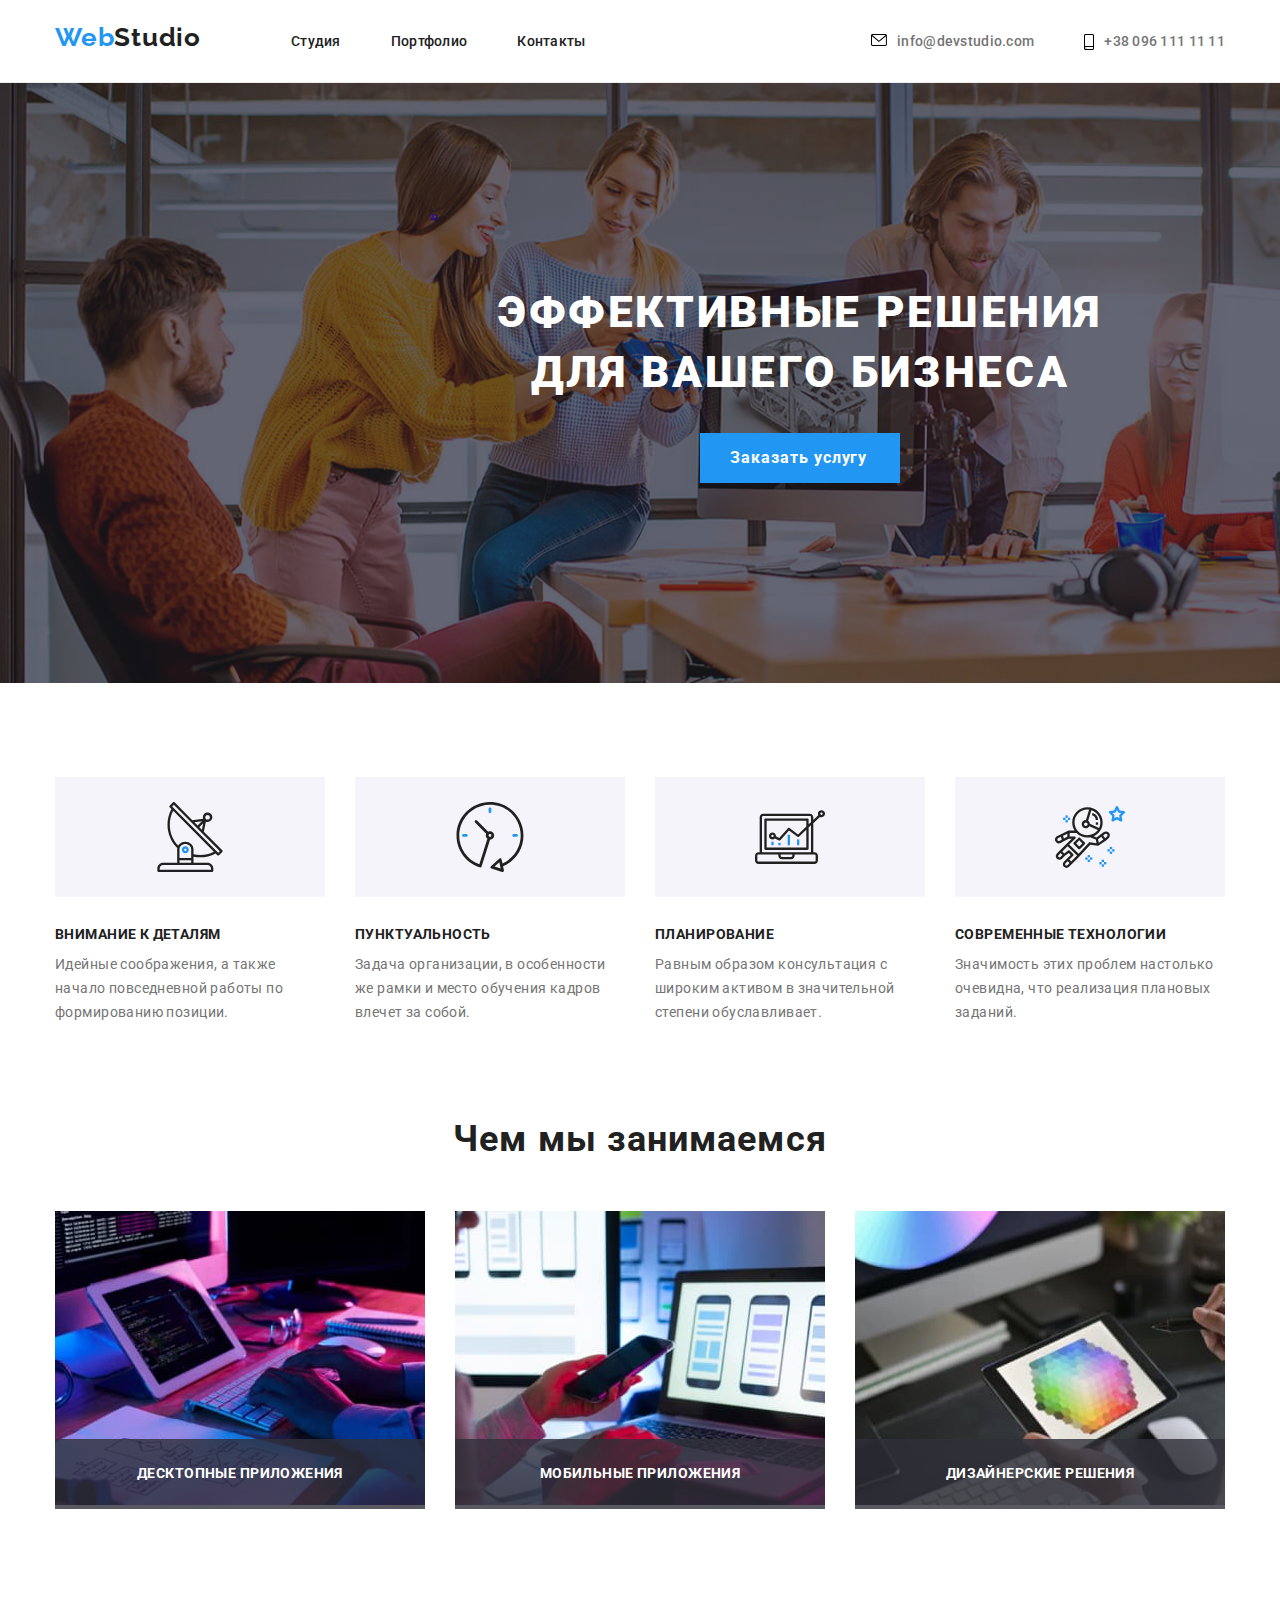
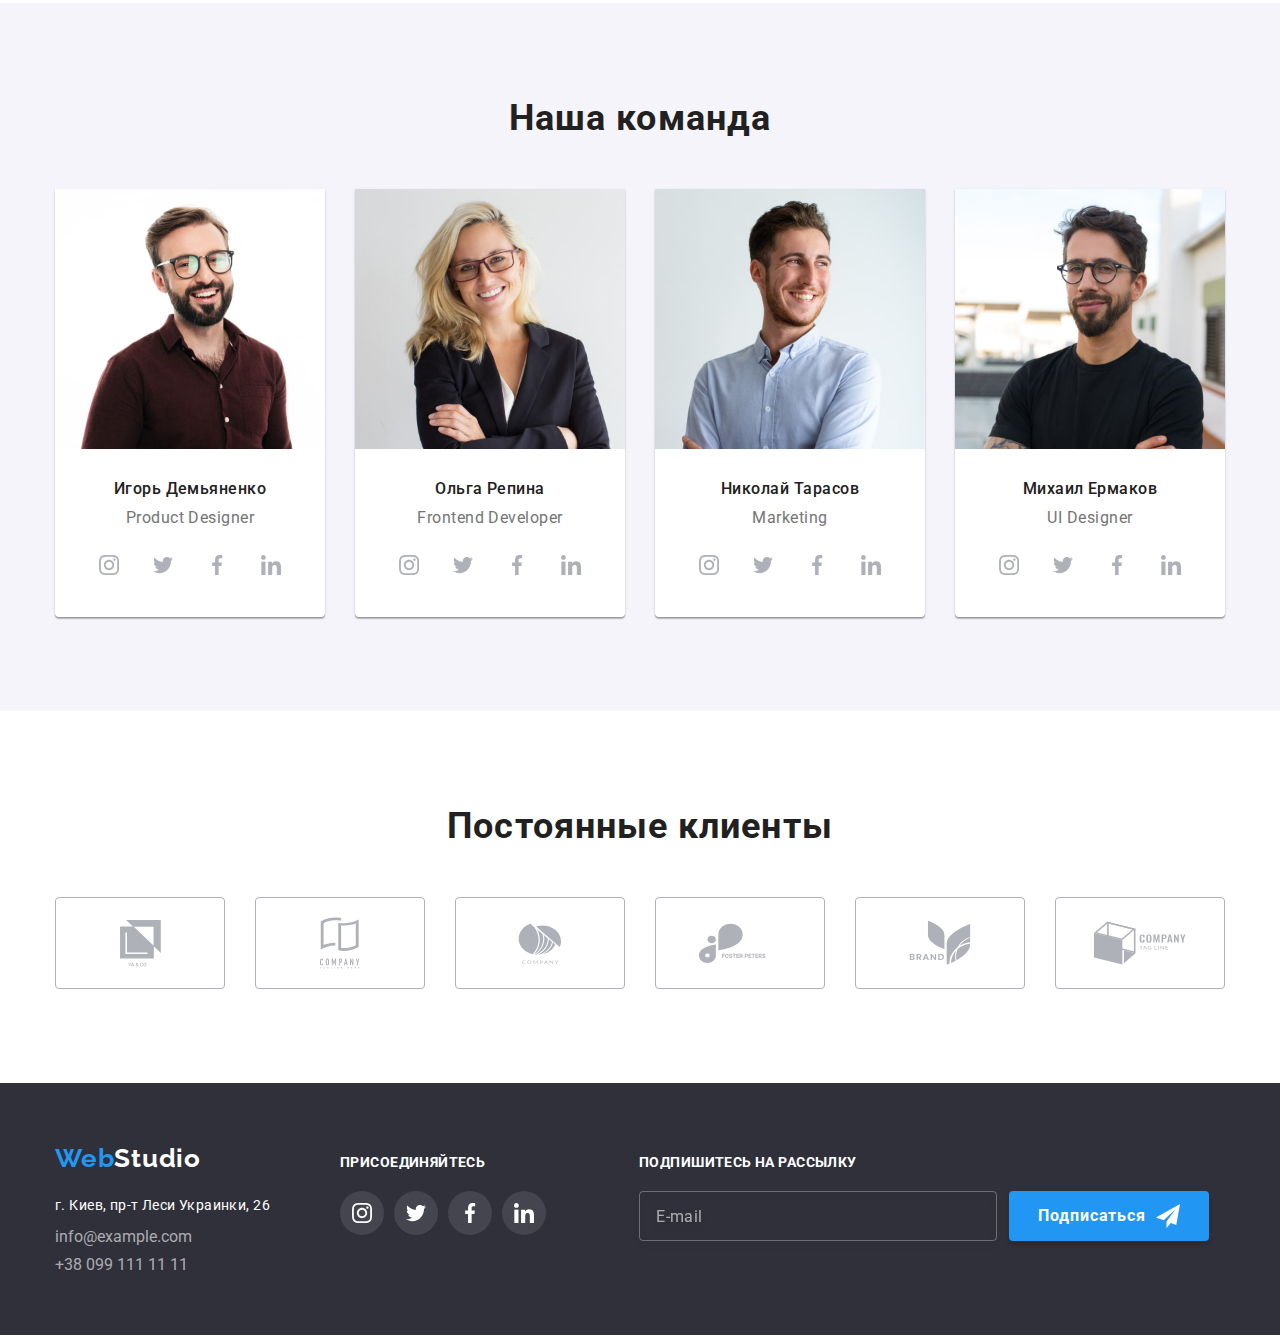
==== commit 3beff338: "v2.4 forgot "is-hidden" -_-" ====
--- a/index.html
+++ b/index.html
@@ -392,7 +392,7 @@
       </div>
     </footer>
     <!-- Backdrop -->
-    <div class="backdrop" data-modal>
+    <div class="backdrop is-hidden" data-modal>
       <!-- is-hidden -->
       <div class="backdrop-content">
         <button class="backdrop-close-button-container" data-modal-close>
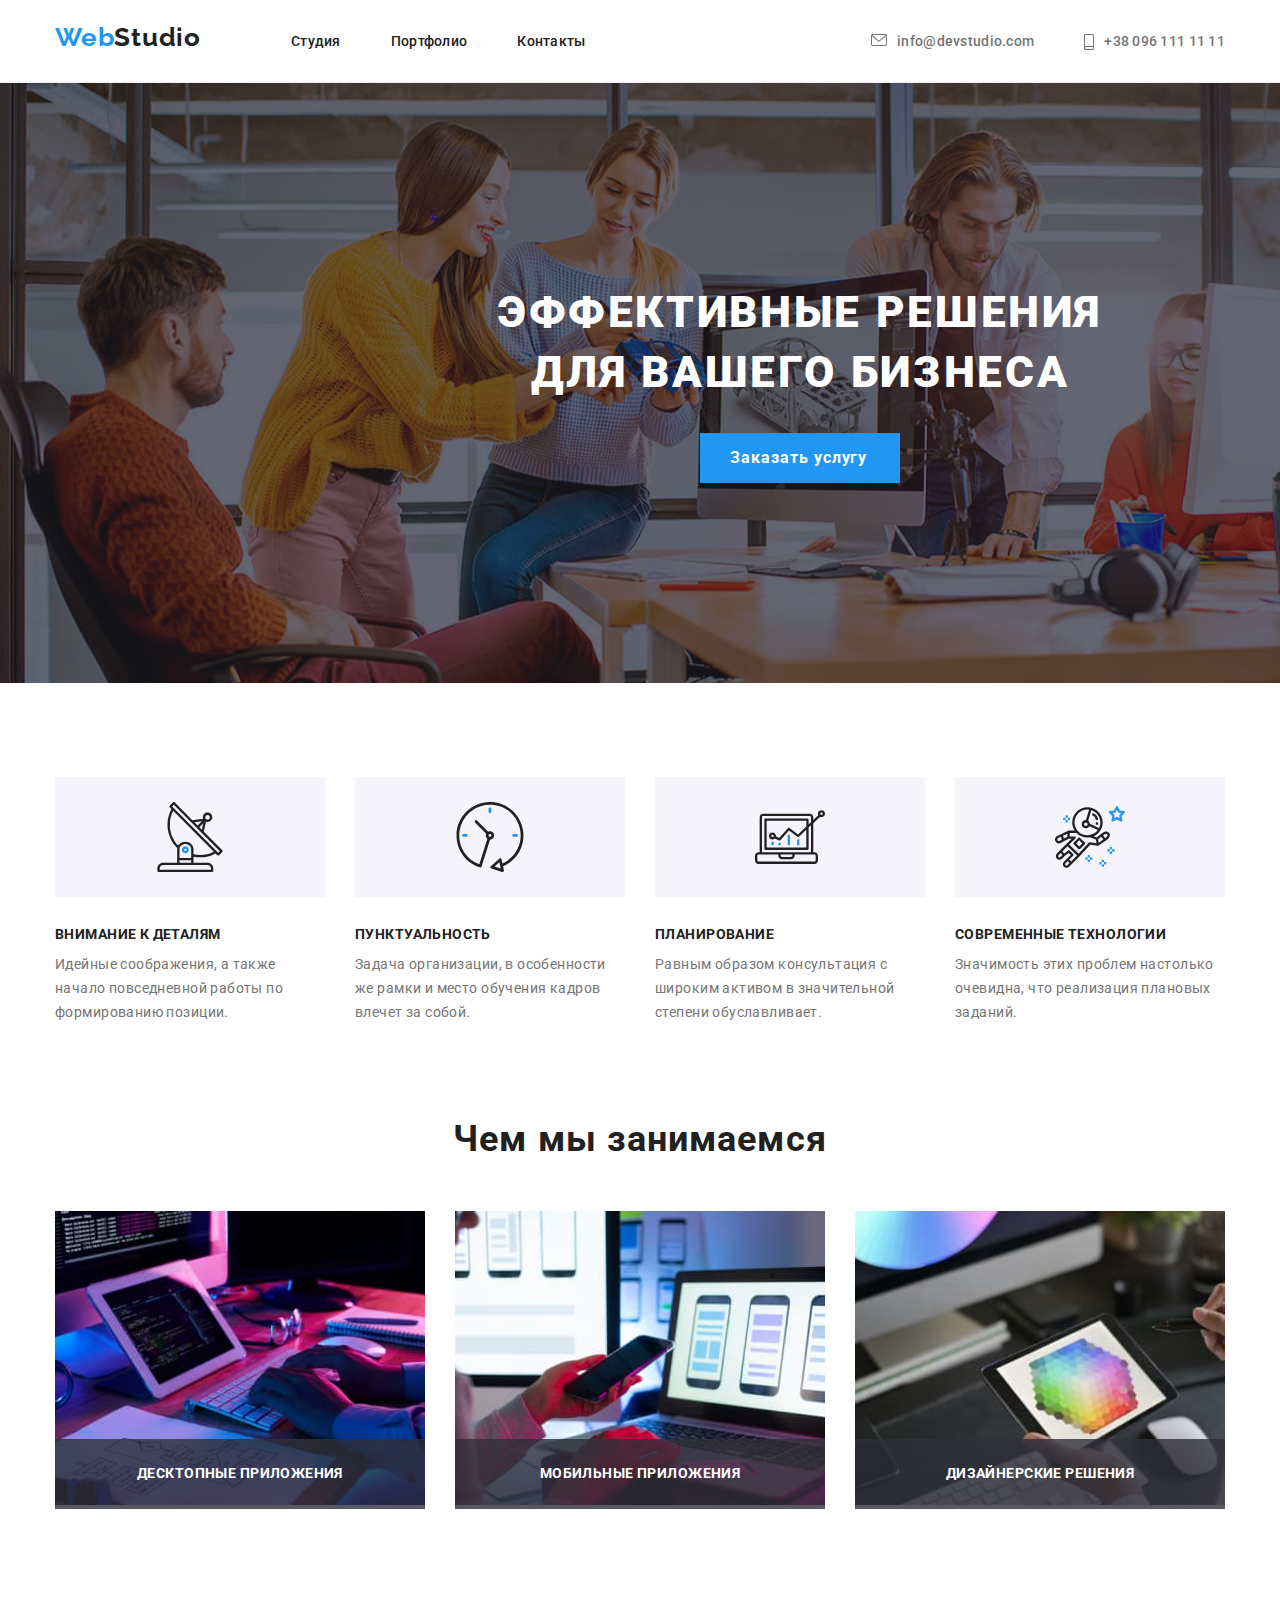
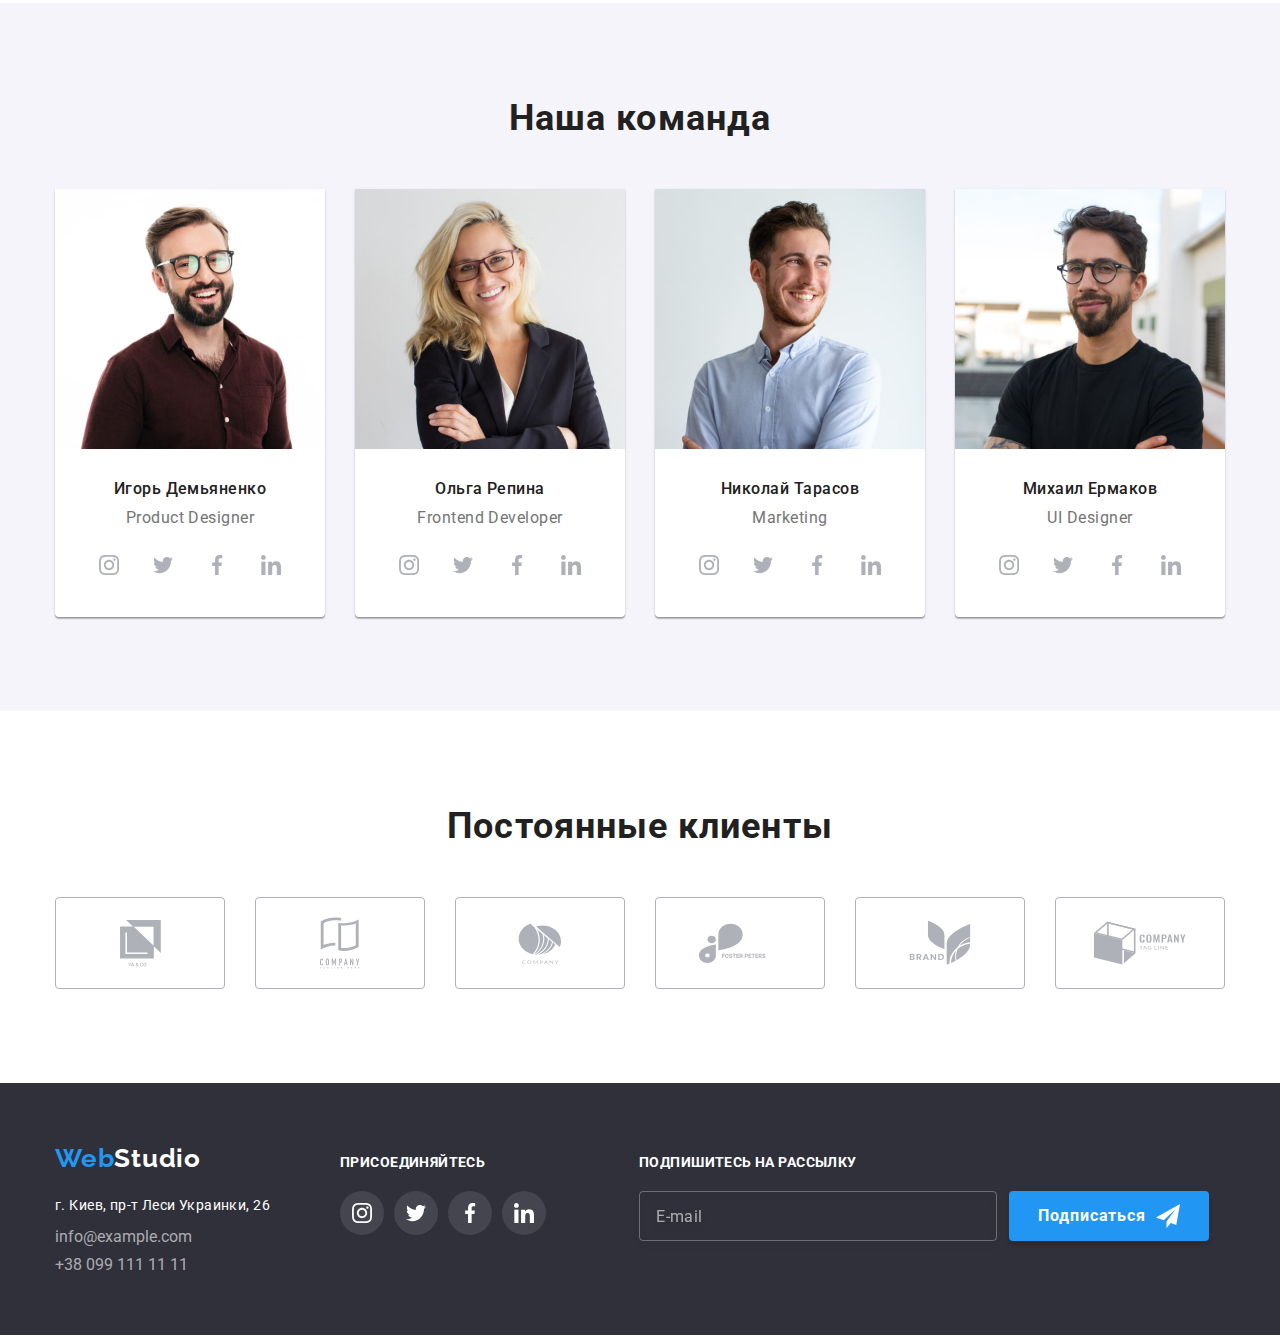
==== commit bfef77ba: "v2.5" ====
--- a/index.html
+++ b/index.html
@@ -393,7 +393,6 @@
     </footer>
     <!-- Backdrop -->
     <div class="backdrop is-hidden" data-modal>
-      <!-- is-hidden -->
       <div class="backdrop-content">
         <button class="backdrop-close-button-container" data-modal-close>
           <svg class="backdrop-close-button">
--- a/css/style.css
+++ b/css/style.css
@@ -162,10 +162,12 @@
 .icon-envelope {
   width: 16px;
   height: 12px;
+  fill: var(--greyish);
 }
 .icon-smartphone {
   width: 10px;
   height: 16px;
+  fill: var(--greyish);
 }
 /* main */
 /* hero */
@@ -735,6 +737,7 @@
   width: 16px;
   height: 15px;
   vertical-align: middle;
+  cursor: pointer;
   transition: fill 250ms cubic-bezier(0.4, 0, 0.2, 1);
 }
 .backdrop-checkbox-label a {
